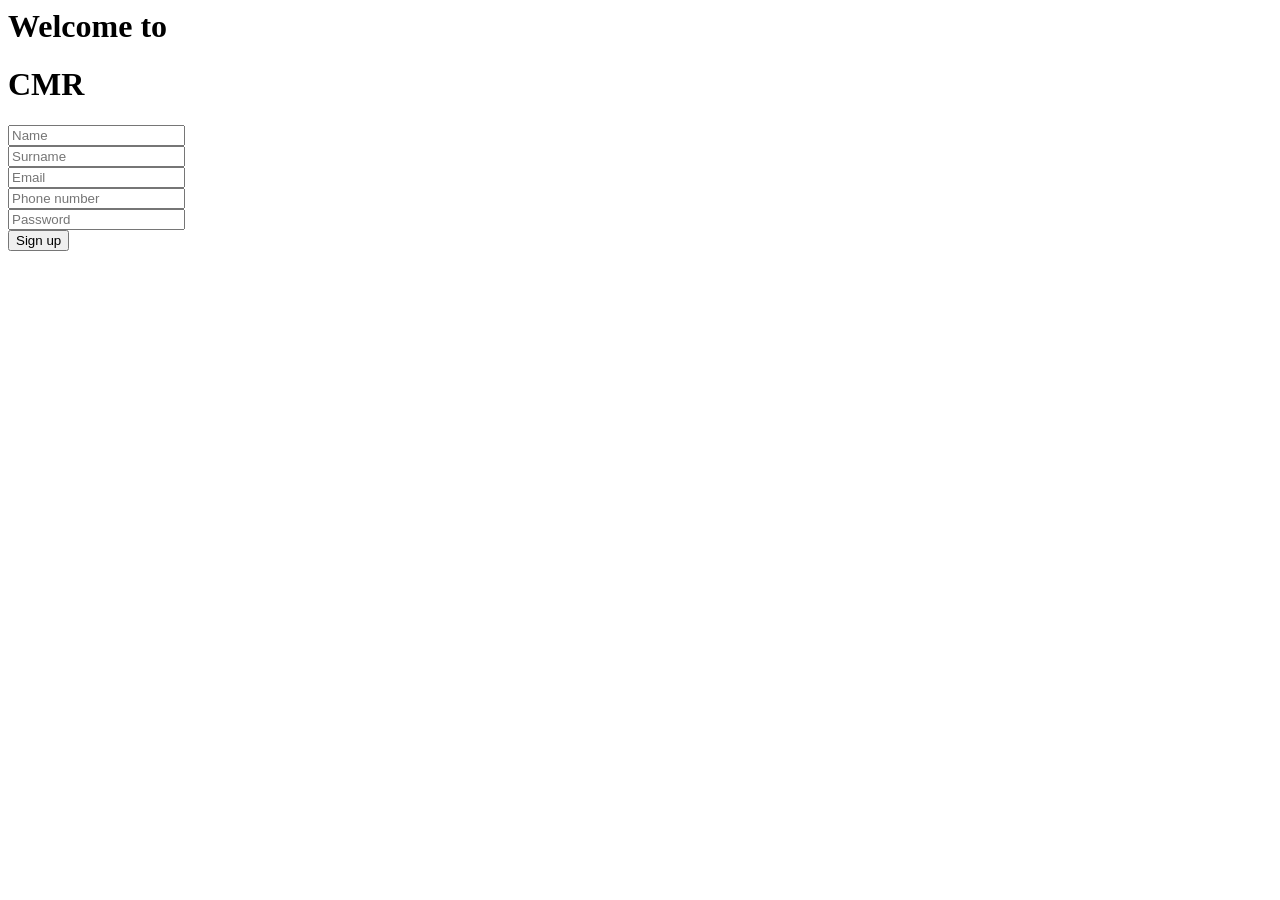
==== Register.html @ 0e979a17 "+" ====
<html lang="en">
<head>
    <meta charset="UTF-8">
    <meta http-equiv="X-UA-Compatible" content="IE=edge">
    <meta name="viewport" content="width=device-width, initial-scale=1.0">
    <title>Register</title>
    <link rel="stylesheet" href="bootstrap/css/bootstrap.min.css" type="text/css">
</head>
<body>
    <div class="container">
        <div class="row text-center justify-content-center mb-4" name="Welcome_message">
            <div class="col-4">
                <h1>Welcome to</h1> 
                <h1 class="text-right">CMR</h1>
            </div>
        </div>
        <form action="Modules/Register.php" method="POST">
        <div class="row justify-content-center needs-validation form-outline mb-4" novalidate>
            <div class="col-3">
            <input type="text" name="name" placeholder="Name" class="form-control" required>
            </div>
        </div>
        <div class="row justify-content-center needs-validation form-outline mb-4" novalidate>
            <div class="col-3">
            <input type="text" name="surname" placeholder="Surname" class="form-control" required>
            </div>
        </div>
        <div class="row justify-content-center needs-validation form-outline mb-4" novalidate>   
            <div class="col-3">      
            <input type="email" name="email" placeholder="Email" class="form-control" required>
            </div>
        </div>
        <div class="row justify-content-center needs-validation form-outline mb-4" novalidate> 
            <div class="col-3">            
            <input type="tel" name="phone" placeholder="Phone number" class="form-control" required>
            </div>
        </div>
        <div class="row justify-content-center needs-validation form-outline mb-4" novalidate>     
            <div class="col-3">
                <input type="password" name="passw" placeholder="Password" autocomplete="off" minlength="8" class="form-control" required>
            </div>
        </div>        
        <div class="row-2 text-center">
            <button type="submit" class="btn btn-primary btn-block">Sign up</button>
        </div>
        </form>

    </div>
</body>
<script src="js/validation.js"></script>
</html>
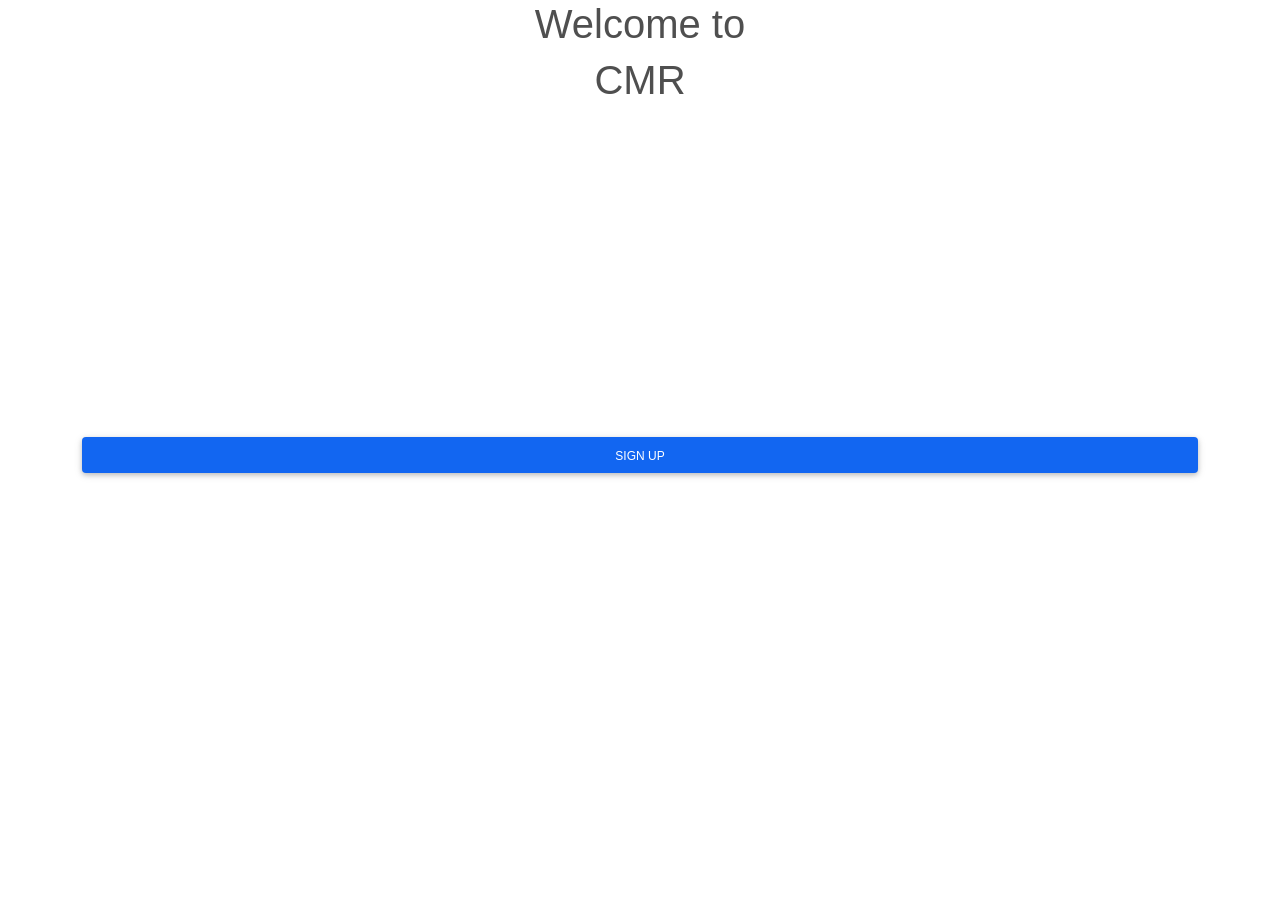
==== commit cc1fc587: "+" ====
--- a/Register.html
+++ b/Register.html
@@ -4,7 +4,7 @@
     <meta http-equiv="X-UA-Compatible" content="IE=edge">
     <meta name="viewport" content="width=device-width, initial-scale=1.0">
     <title>Register</title>
-    <link rel="stylesheet" href="bootstrap/css/bootstrap.min.css" type="text/css">
+    <link rel="stylesheet" href="css/mdb.min.css" type="text/css">
 </head>
 <body>
     <div class="container">
@@ -41,11 +41,11 @@
             </div>
         </div>        
         <div class="row-2 text-center">
-            <button type="submit" class="btn btn-primary btn-block">Sign up</button>
+            <button type="submit" class="btn btn-primary btn-block"href="Dashboard.html">Sign up</button>
         </div>
         </form>
 
     </div>
 </body>
-<script src="js/validation.js"></script>
-</html>+</html>
+
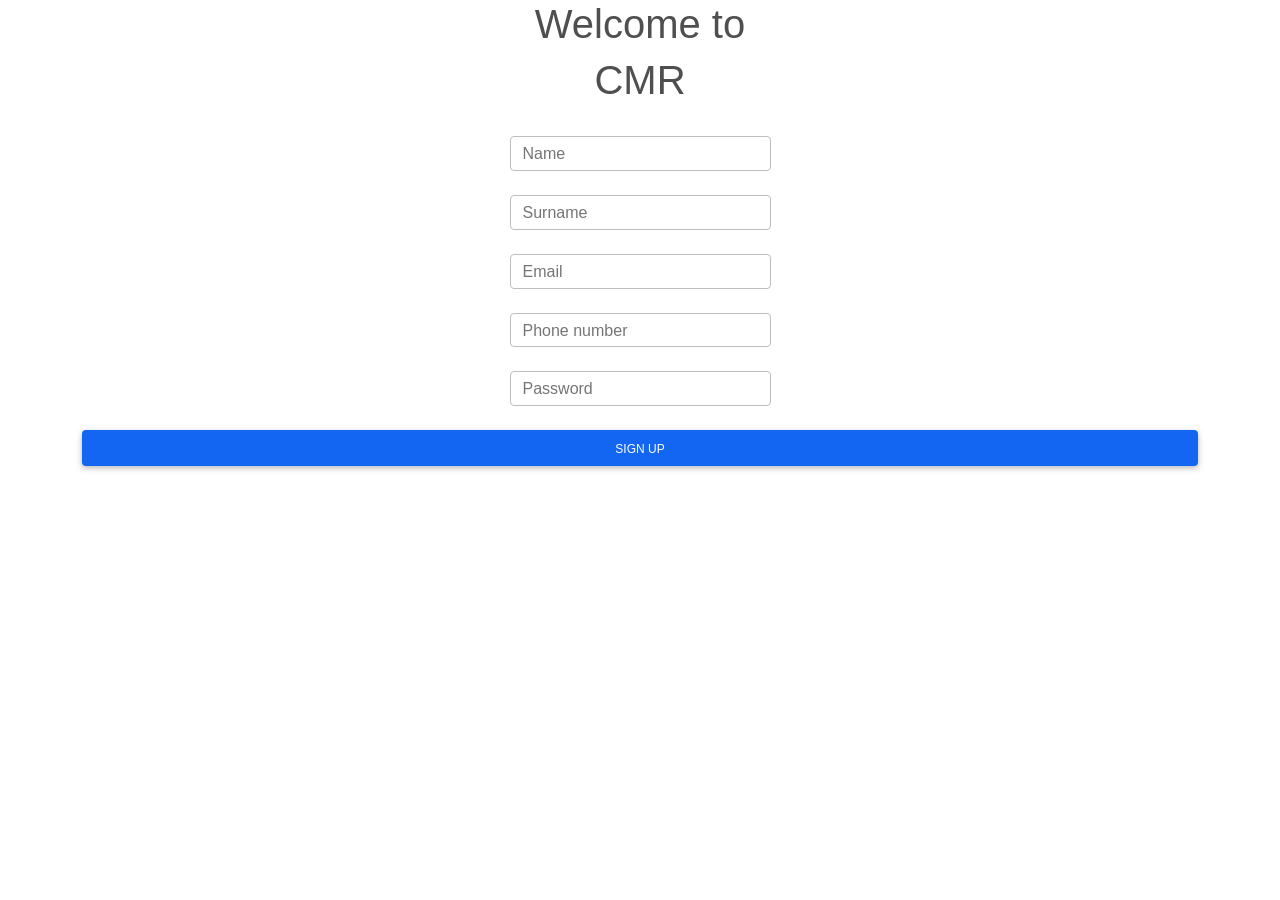
==== commit 775346d2: "fix" ====
--- a/Register.html
+++ b/Register.html
@@ -15,27 +15,27 @@
             </div>
         </div>
         <form action="Modules/Register.php" method="POST">
-        <div class="row justify-content-center needs-validation form-outline mb-4" novalidate>
+        <div class="row justify-content-center mb-4">
             <div class="col-3">
             <input type="text" name="name" placeholder="Name" class="form-control" required>
             </div>
         </div>
-        <div class="row justify-content-center needs-validation form-outline mb-4" novalidate>
+        <div class="row justify-content-center mb-4">
             <div class="col-3">
             <input type="text" name="surname" placeholder="Surname" class="form-control" required>
             </div>
         </div>
-        <div class="row justify-content-center needs-validation form-outline mb-4" novalidate>   
+        <div class="row justify-content-center mb-4">   
             <div class="col-3">      
             <input type="email" name="email" placeholder="Email" class="form-control" required>
             </div>
         </div>
-        <div class="row justify-content-center needs-validation form-outline mb-4" novalidate> 
+        <div class="row justify-content-center mb-4"> 
             <div class="col-3">            
             <input type="tel" name="phone" placeholder="Phone number" class="form-control" required>
             </div>
         </div>
-        <div class="row justify-content-center needs-validation form-outline mb-4" novalidate>     
+        <div class="row justify-content-center mb-4">     
             <div class="col-3">
                 <input type="password" name="passw" placeholder="Password" autocomplete="off" minlength="8" class="form-control" required>
             </div>
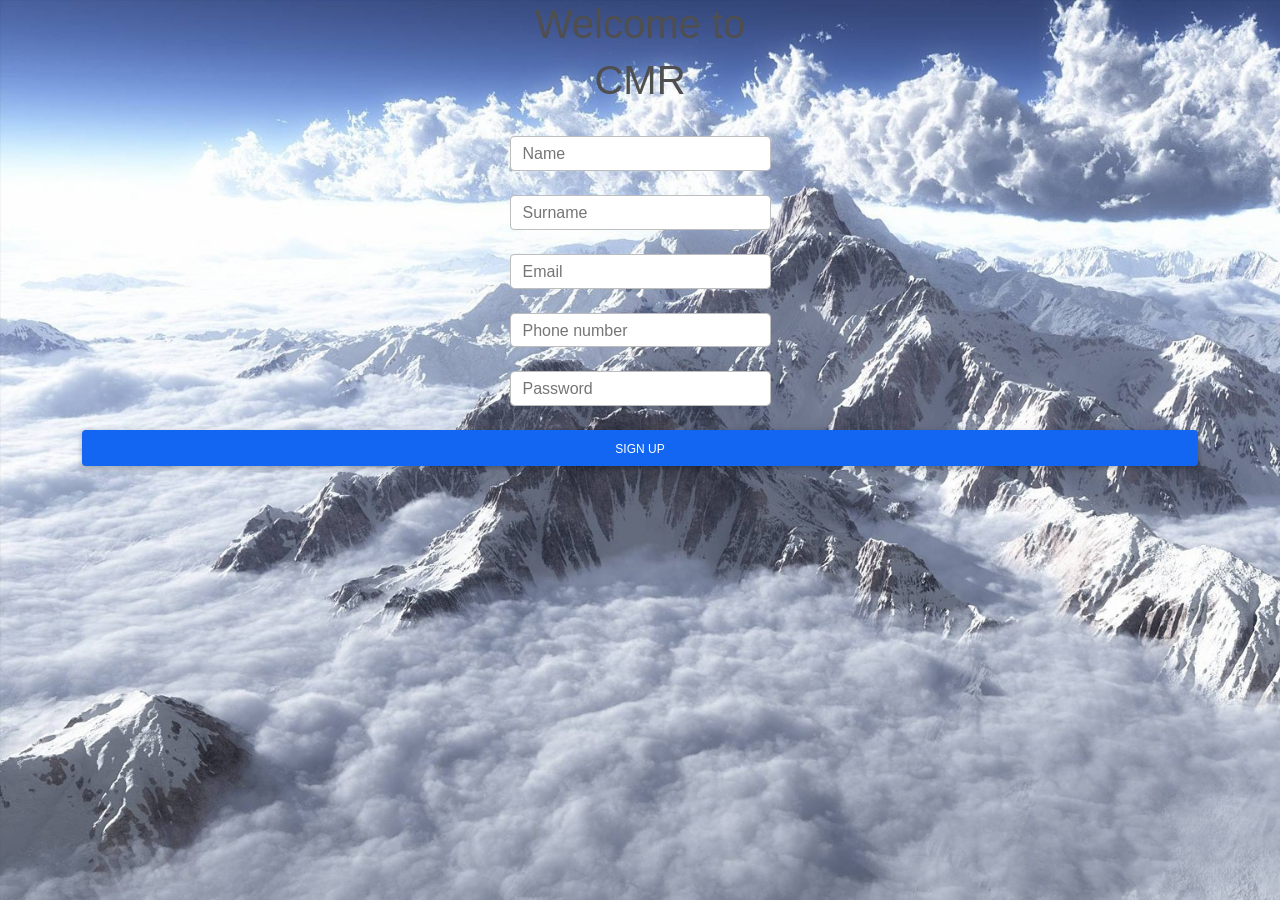
==== commit a0188cf3: "Update Register.html" ====
--- a/Register.html
+++ b/Register.html
@@ -5,6 +5,7 @@
     <meta name="viewport" content="width=device-width, initial-scale=1.0">
     <title>Register</title>
     <link rel="stylesheet" href="css/mdb.min.css" type="text/css">
+    <link rel="stylesheet" href="css/index.css" type="text/css">
 </head>
 <body>
     <div class="container">
--- a/css/index.css
+++ b/css/index.css
@@ -0,0 +1,6 @@
+body {
+    background-image:url('../img/web2.jpg');
+    background-repeat:no-repeat;
+    background-size: cover;
+    background-color: #e8eef4;
+}
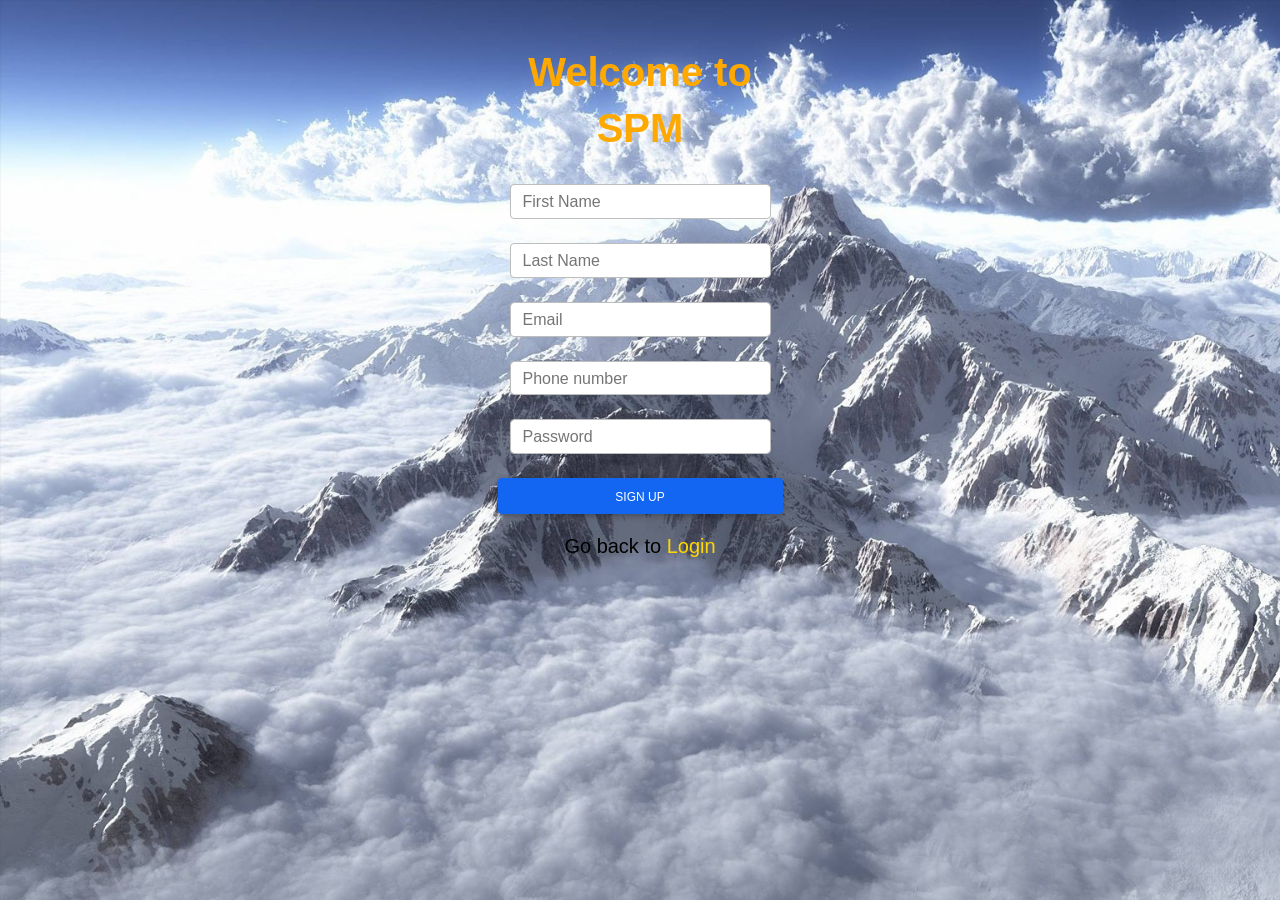
==== commit 4c0b169c: "TheHypenosis Switching to prepared statements" ====
--- a/Register.html
+++ b/Register.html
@@ -8,22 +8,22 @@
     <link rel="stylesheet" href="css/index.css" type="text/css">
 </head>
 <body>
-    <div class="container">
+    <div class="container mt-5">
         <div class="row text-center justify-content-center mb-4" name="Welcome_message">
             <div class="col-4">
-                <h1>Welcome to</h1> 
-                <h1 class="text-right">CMR</h1>
+                <h1 class="text-warning"><b>Welcome to</b></h1> 
+                <h1 class="text-warning text-right"><b>SPM</b></h1>
             </div>
         </div>
         <form action="Modules/Register.php" method="POST">
         <div class="row justify-content-center mb-4">
             <div class="col-3">
-            <input type="text" name="name" placeholder="Name" class="form-control" required>
+            <input type="text" name="name" placeholder="First Name" class="form-control" required>
             </div>
         </div>
         <div class="row justify-content-center mb-4">
             <div class="col-3">
-            <input type="text" name="surname" placeholder="Surname" class="form-control" required>
+            <input type="text" name="surname" placeholder="Last Name" class="form-control" required>
             </div>
         </div>
         <div class="row justify-content-center mb-4">   
@@ -41,10 +41,13 @@
                 <input type="password" name="passw" placeholder="Password" autocomplete="off" minlength="8" class="form-control" required>
             </div>
         </div>        
-        <div class="row-2 text-center">
-            <button type="submit" class="btn btn-primary btn-block"href="Dashboard.html">Sign up</button>
+        <div class="row justify-content-center">
+            <button type="submit" class="btn btn-primary col-3"href="Dashboard.html">Sign up</button>
         </div>
         </form>
+        <div class="row text-center text-black justify-content-center mb-4">
+            <p style="font-size:20px;">Go back to<a style="text-decoration:none; color:gold"href="Login.html"> Login</a></p>
+                </div>
 
     </div>
 </body>
